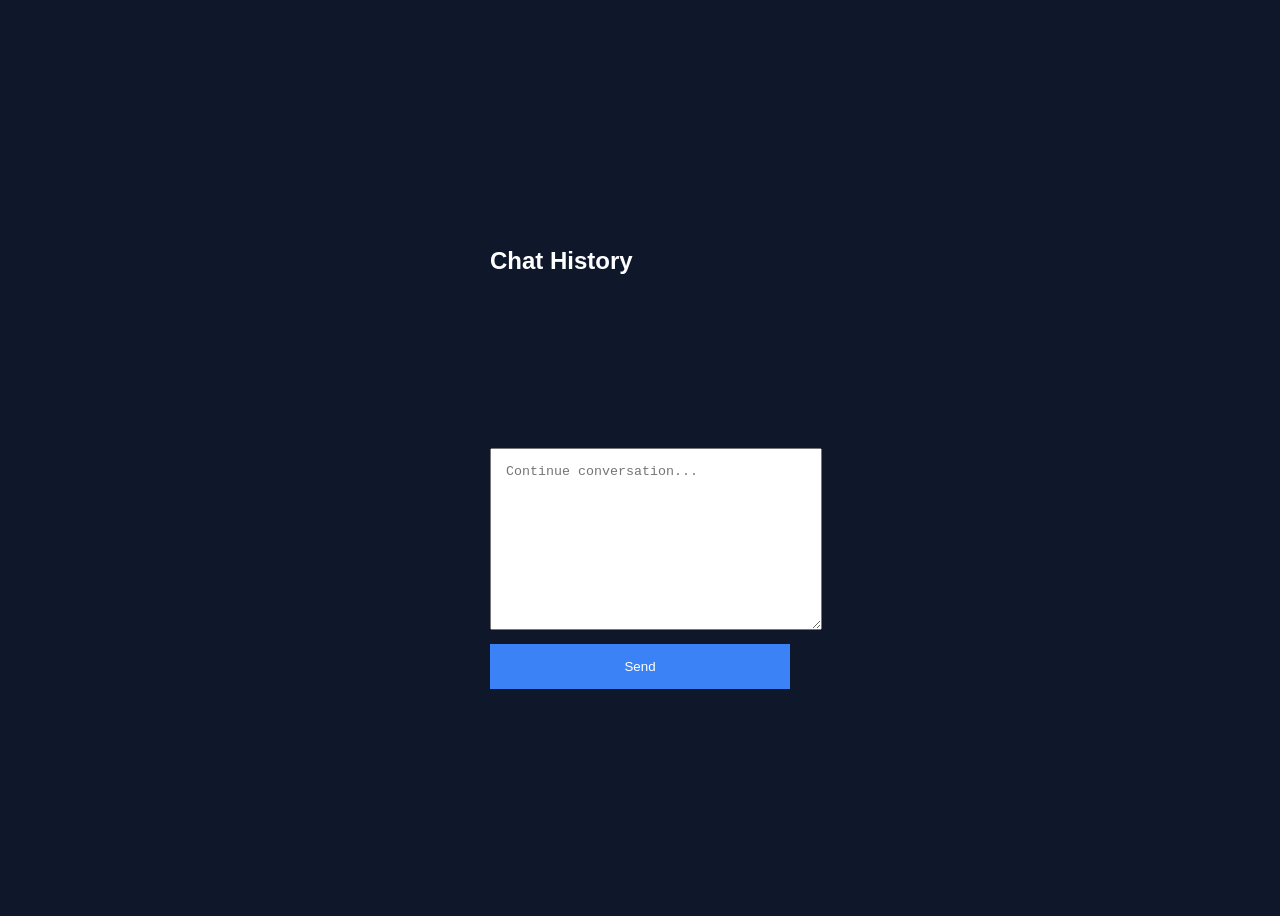
==== frontend/chat.html @ 439403c3 "multi_ai" ====
<!DOCTYPE html>
<html>
<head>
    <title>Chat</title>
    <link rel="stylesheet" href="styles.css">
</head>
<body>

<div class="chat-layout">

    <div class="sidebar">
        <h2>Chat History</h2>
        <div id="history"></div>
    </div>

    <div class="main-chat">

        <div id="messages"></div>

        <canvas id="graphCanvas"></canvas>

        <div class="input-box">

            <textarea
                id="question"
                placeholder="Continue conversation..."
            ></textarea>

            <button onclick="sendMessage()">
                Send
            </button>

        </div>

    </div>

</div>

<script src="graph.js"></script>
<script src="script.js"></script>

</body>
</html>
---- frontend/styles.css ----
body {
    background: #0f172a;
    color: white;
    font-family: Arial;
    display: flex;
    justify-content: center;
    align-items: center;
    height: 100vh;
}

.container {
    width: 700px;
    background: #1e293b;
    padding: 30px;
    border-radius: 12px;
}

textarea {
    width: 100%;
    height: 150px;
    padding: 15px;
}

button {
    width: 100%;
    padding: 15px;
    margin-top: 10px;
    background: #3b82f6;
    color: white;
    border: none;
    cursor: pointer;
}

#response {
    margin-top: 20px;
    white-space: pre-wrap;
}
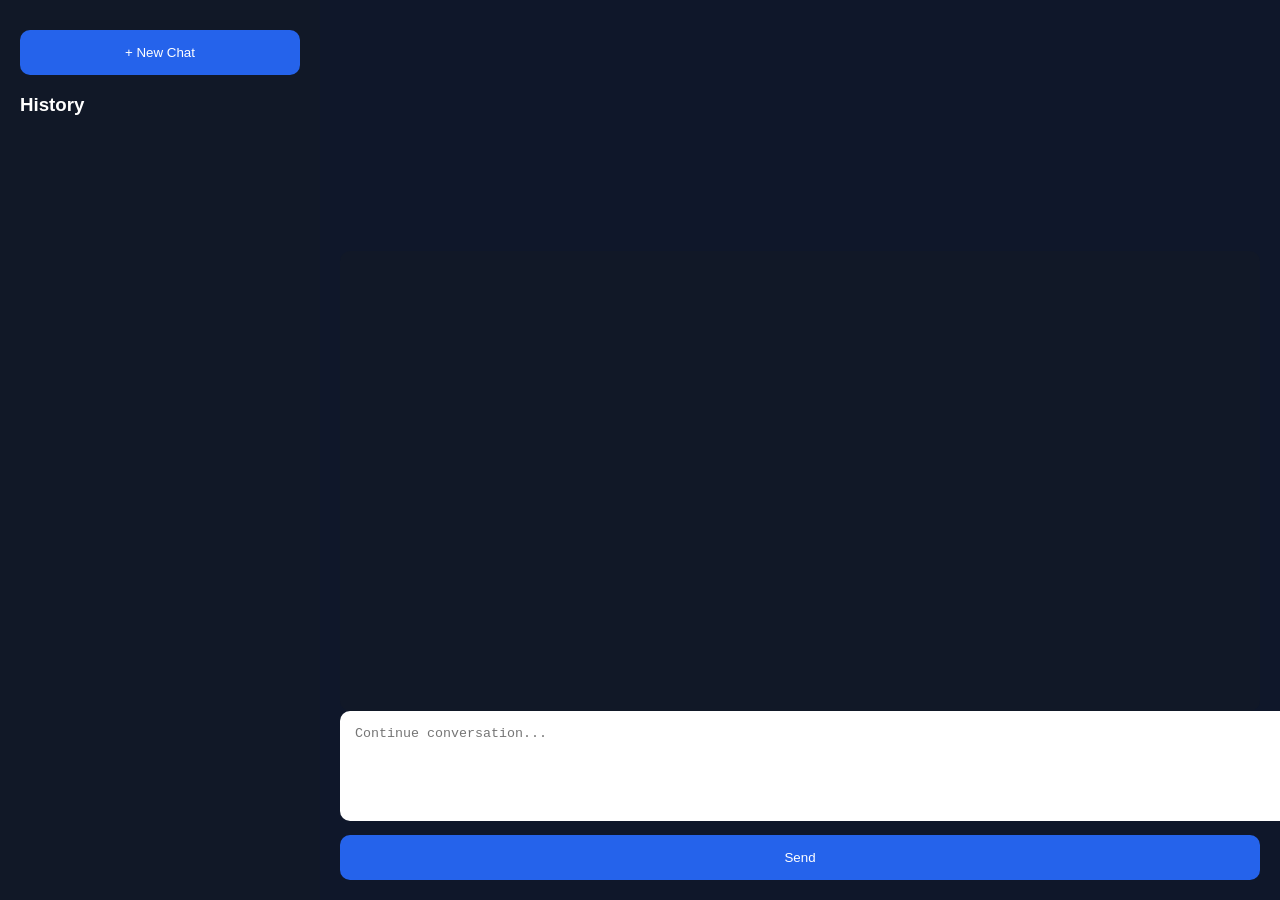
==== commit 48a13792: "multi_ai" ====
--- a/frontend/chat.html
+++ b/frontend/chat.html
@@ -1,25 +1,38 @@
 <!DOCTYPE html>
 <html>
+
 <head>
+
     <title>Chat</title>
-    <link rel="stylesheet" href="styles.css">
+
+    <link rel="stylesheet"
+          href="styles.css">
+
 </head>
+
 <body>
 
-<div class="chat-layout">
+<div class="container">
 
     <div class="sidebar">
-        <h2>Chat History</h2>
-        <div id="history"></div>
+
+        <button id="newChatBtn">
+            + New Chat
+        </button>
+
+        <h3>History</h3>
+
+        <div id="chatList"></div>
+
     </div>
 
-    <div class="main-chat">
+    <div class="chat-section">
 
         <div id="messages"></div>
 
         <canvas id="graphCanvas"></canvas>
 
-        <div class="input-box">
+        <div class="input-section">
 
             <textarea
                 id="question"
--- a/frontend/styles.css
+++ b/frontend/styles.css
@@ -1,37 +1,134 @@
-body {
-    background: #0f172a;
-    color: white;
-    font-family: Arial;
-    display: flex;
-    justify-content: center;
-    align-items: center;
-    height: 100vh;
+body{
+    margin:0;
+    font-family:Arial;
+    background:#0f172a;
+    color:white;
 }
 
-.container {
-    width: 700px;
-    background: #1e293b;
-    padding: 30px;
-    border-radius: 12px;
+.container{
+    display:flex;
+    height:100vh;
 }
 
-textarea {
-    width: 100%;
-    height: 150px;
-    padding: 15px;
+.sidebar{
+
+    width:280px;
+
+    background:#111827;
+
+    padding:20px;
+
+    overflow-y:auto;
 }
 
-button {
-    width: 100%;
-    padding: 15px;
-    margin-top: 10px;
-    background: #3b82f6;
-    color: white;
-    border: none;
-    cursor: pointer;
+.chat-section{
+
+    flex:1;
+
+    display:flex;
+
+    flex-direction:column;
+
+    padding:20px;
 }
 
-#response {
-    margin-top: 20px;
-    white-space: pre-wrap;
+#messages{
+
+    flex:1;
+
+    overflow-y:auto;
+}
+
+.user-message{
+
+    background:#2563eb;
+
+    padding:15px;
+
+    border-radius:10px;
+
+    margin:10px 0;
+
+    max-width:70%;
+}
+
+.bot-message{
+
+    background:#1e293b;
+
+    padding:15px;
+
+    border-radius:10px;
+
+    margin:10px 0;
+
+    max-width:70%;
+}
+
+textarea{
+
+    width:100%;
+
+    height:80px;
+
+    border:none;
+
+    border-radius:10px;
+
+    padding:15px;
+}
+
+button{
+
+    width:100%;
+
+    margin-top:10px;
+
+    padding:15px;
+
+    border:none;
+
+    border-radius:10px;
+
+    background:#2563eb;
+
+    color:white;
+
+    cursor:pointer;
+}
+
+.chat-item{
+
+    background:#1e293b;
+
+    padding:10px;
+
+    border-radius:10px;
+
+    margin-top:10px;
+
+    cursor:pointer;
+}
+
+#graphCanvas{
+
+    margin-top:20px;
+
+    background:#111827;
+
+    border-radius:10px;
+}
+
+@media(max-width:900px){
+
+    .container{
+
+        flex-direction:column;
+    }
+
+    .sidebar{
+
+        width:100%;
+        height:250px;
+    }
 }
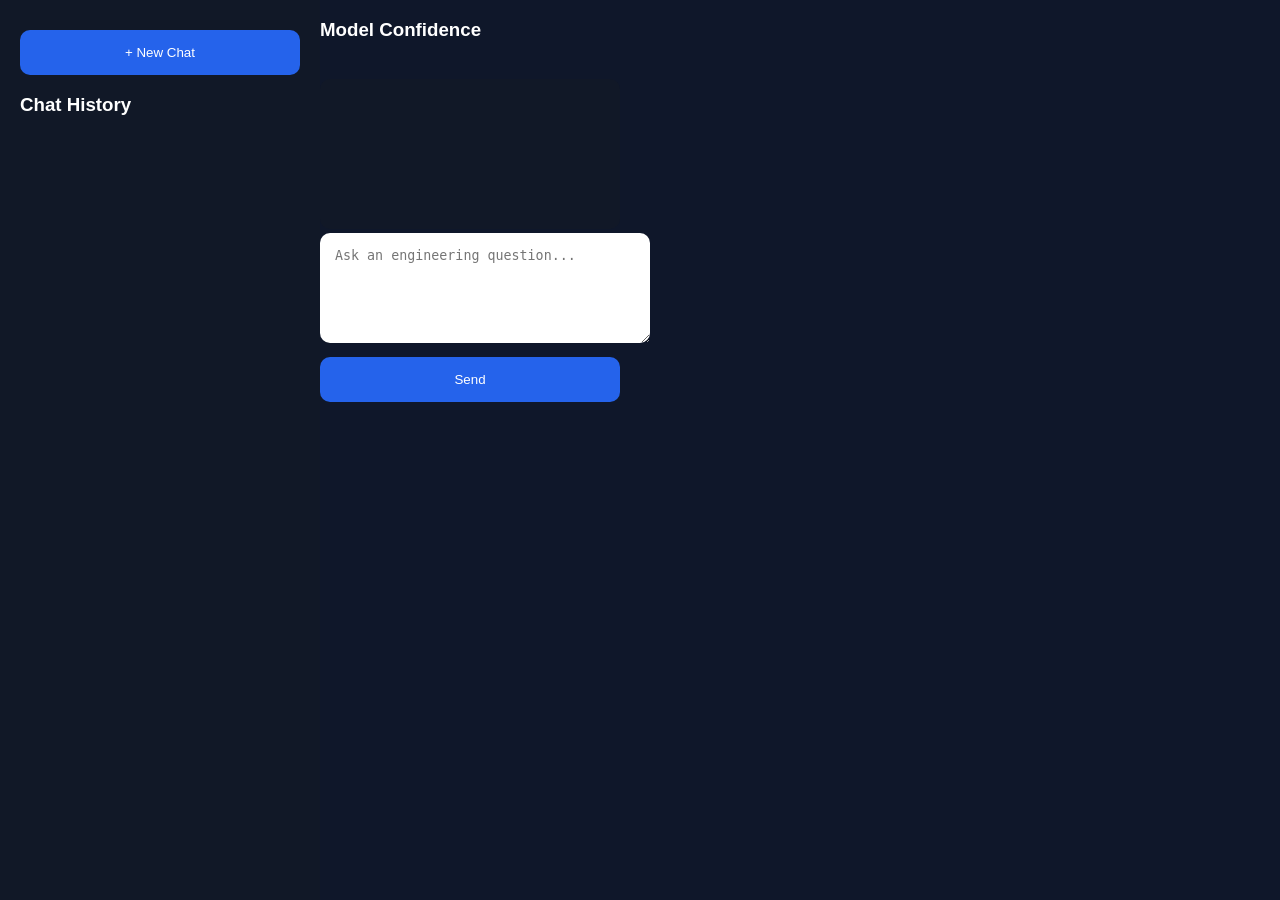
==== commit cf1d4481: "multi_ai" ====
--- a/frontend/chat.html
+++ b/frontend/chat.html
@@ -14,38 +14,61 @@
 
 <div class="container">
 
-    <div class="sidebar">
+    <aside class="sidebar">
 
         <button id="newChatBtn">
+
             + New Chat
+
         </button>
 
-        <h3>History</h3>
+        <h3>
 
-        <div id="chatList"></div>
+            Chat History
 
-    </div>
+        </h3>
 
-    <div class="chat-section">
+        <div id="chatList">
 
-        <div id="messages"></div>
+        </div>
 
-        <canvas id="graphCanvas"></canvas>
+    </aside>
 
-        <div class="input-section">
+    <main class="main">
+
+        <div id="messages">
+
+        </div>
+
+        <div class="graph-section">
+
+            <h3>
+                Model Confidence
+            </h3>
+
+            <canvas
+                id="graphCanvas">
+            </canvas>
+
+        </div>
+
+        <div class="input-box">
 
             <textarea
                 id="question"
-                placeholder="Continue conversation..."
+                placeholder="Ask an engineering question..."
             ></textarea>
 
-            <button onclick="sendMessage()">
+            <button
+                onclick="sendMessage()">
+
                 Send
+
             </button>
 
         </div>
 
-    </div>
+    </main>
 
 </div>
 
